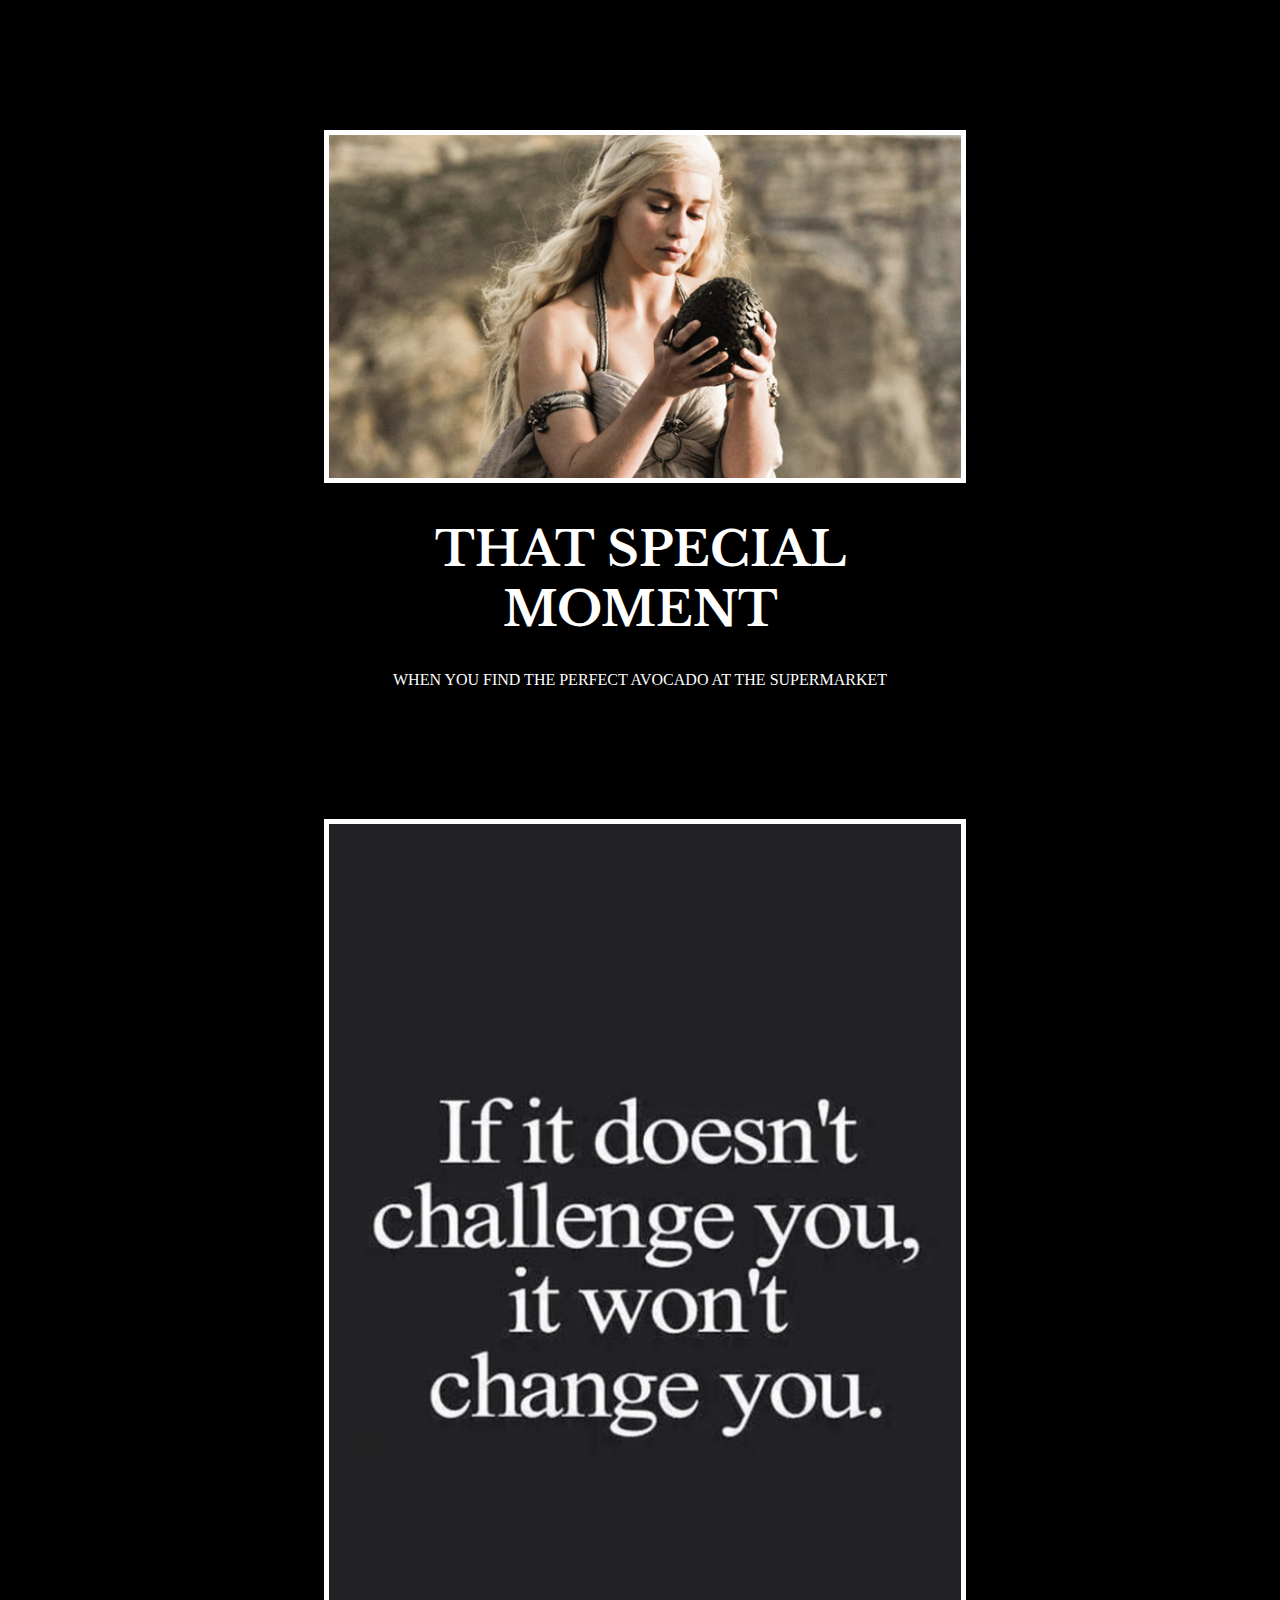
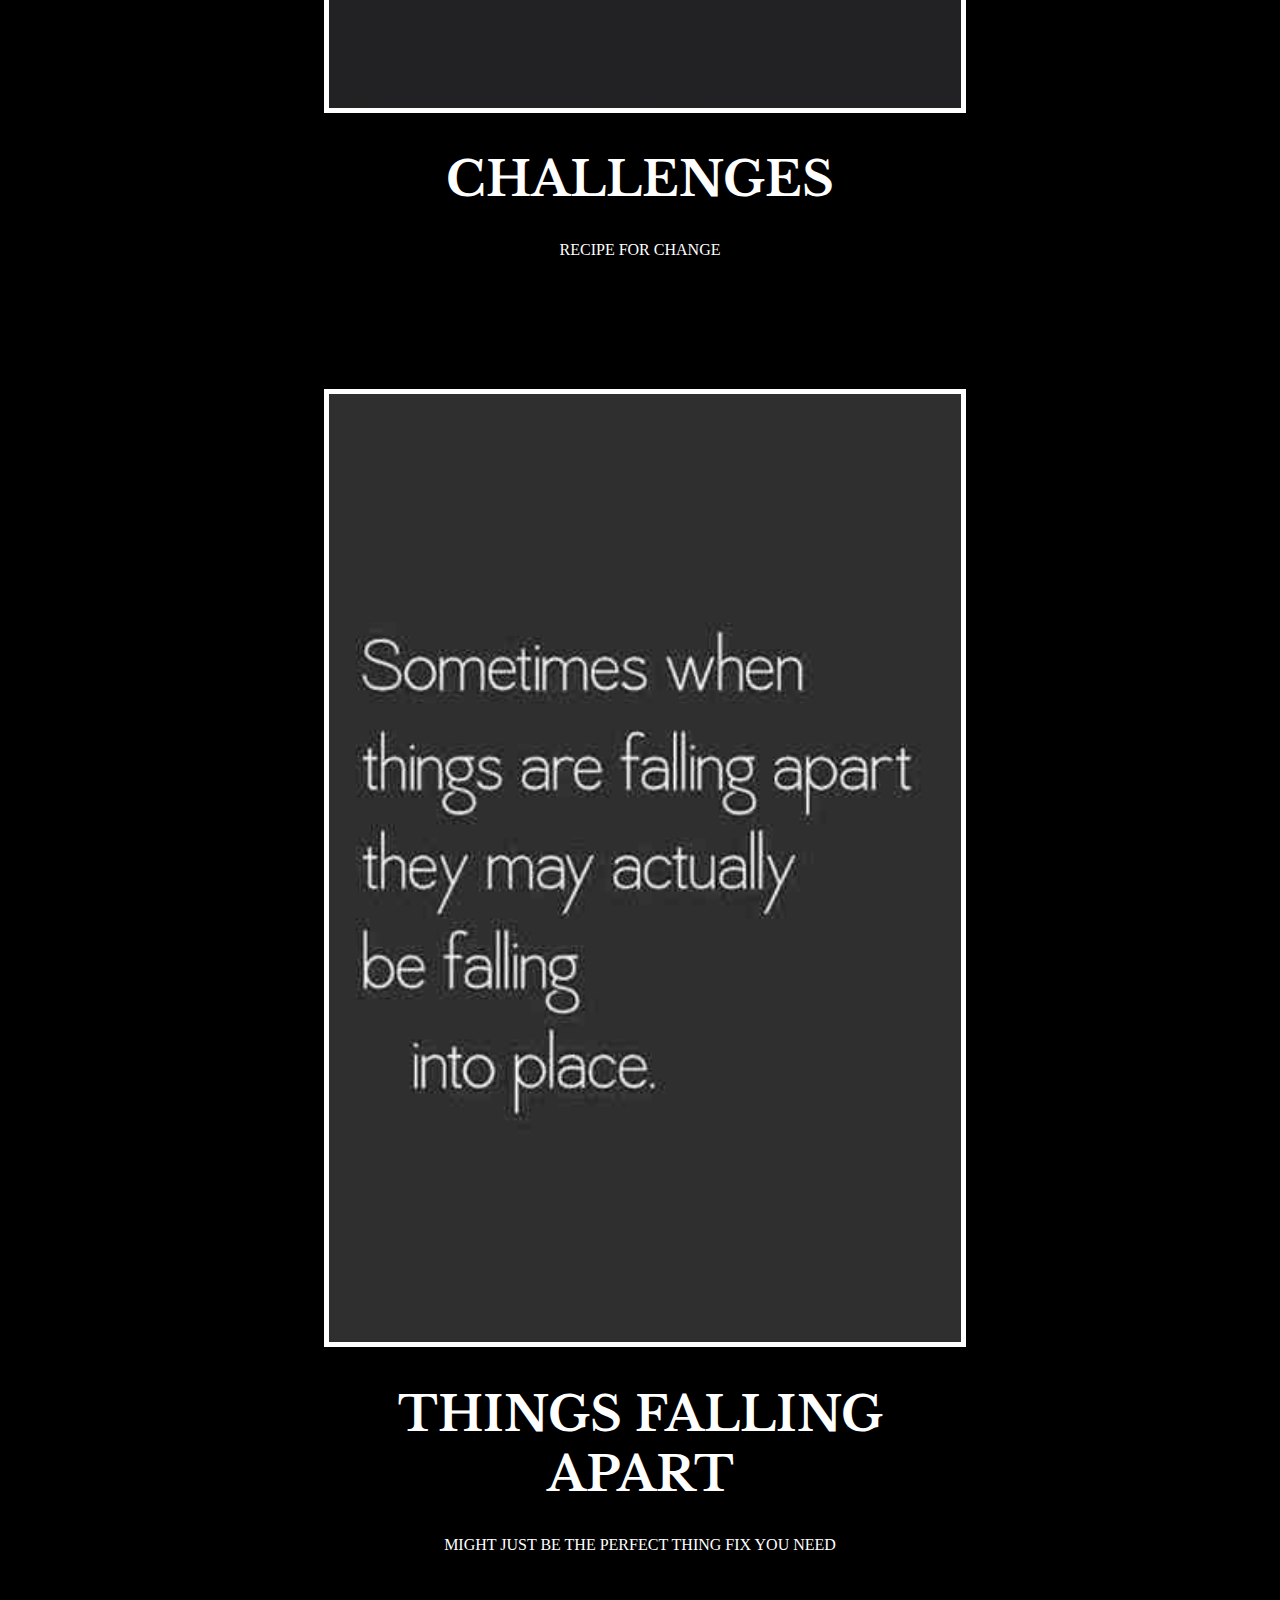
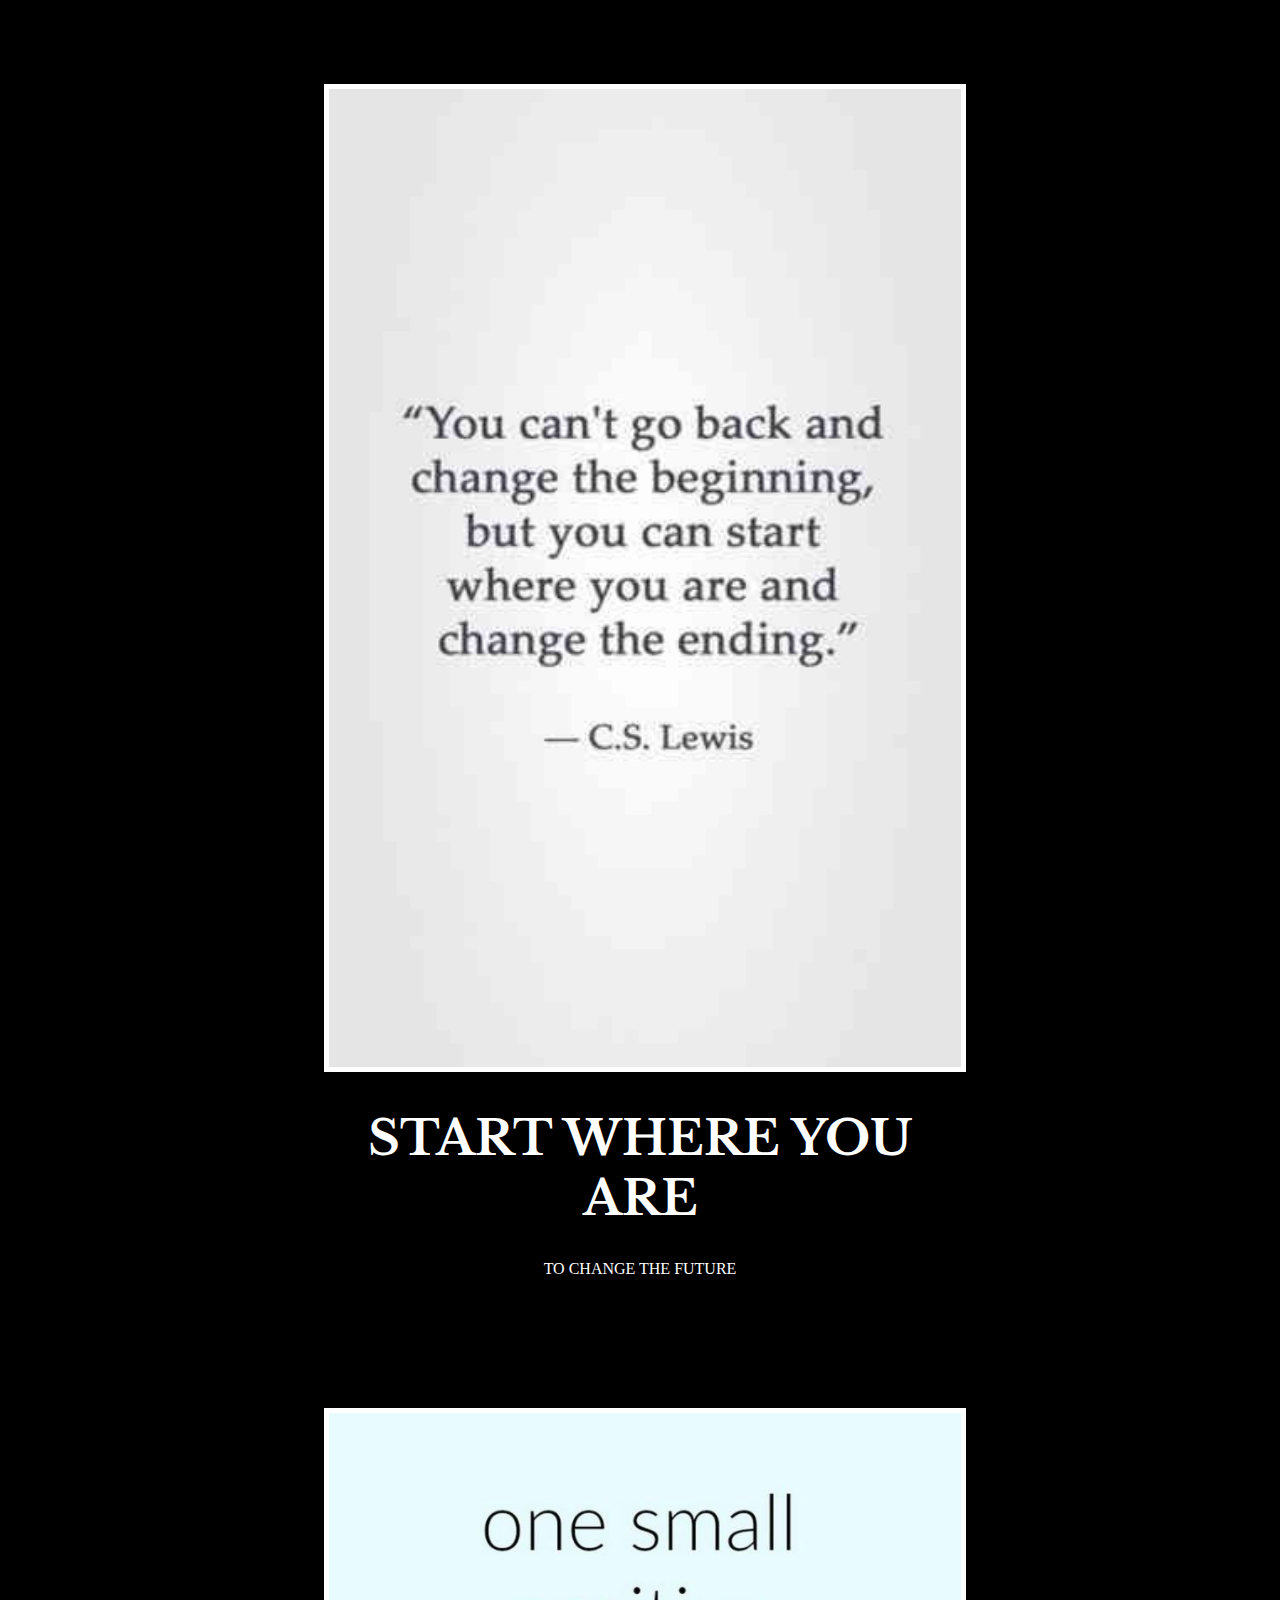
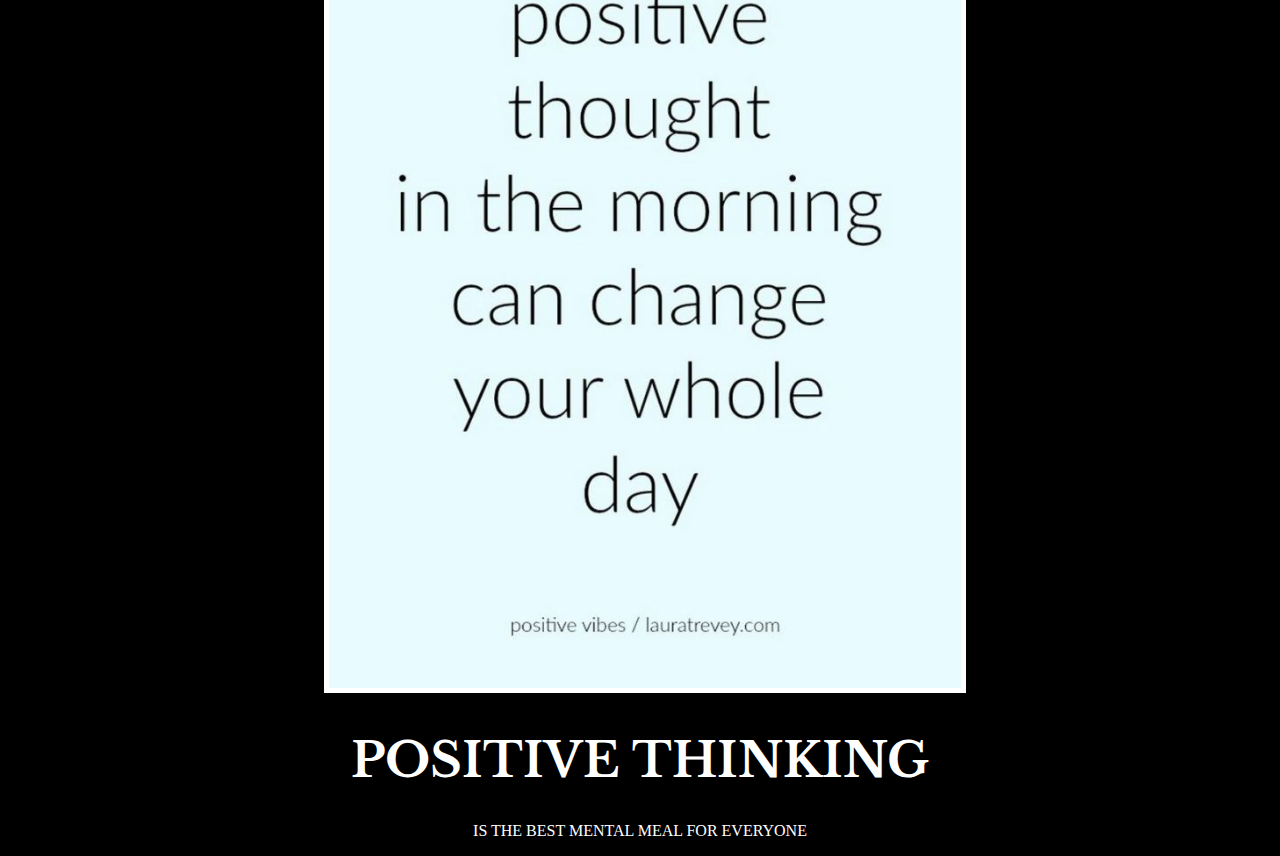
==== index.html @ 9892a537 "Update and rename memewebsite.html to index.html" ====
<!DOCTYPE html>
<html lang="en">
  <head>
    <meta charset="UTF-8">
    <title>My Motivational Meme Website</title>
    <link rel="stylesheet" href="style.css">
    <link rel="preconnect" href="https://fonts.googleapis.com">
    <link rel="preconnect" href="https://fonts.gstatic.com" crossorigin>
    <link href="https://fonts.googleapis.com/css2?family=Libre+Baskerville:ital,wght@0,400;0,700;1,400&display=swap" rel="stylesheet">
  </head>
  <body>
    <div>
      <img src="./assets/images/daenerys.jpeg", alt="Daenerys">
      <h1>
        That special moment
      </h1>
      <p>
        When you find the perfect avocado at the supermarket
      </p>
    </div>

    <div>
        <img src="./assets/images/change.jpg", alt="Challenges change you">
        <h1>
          Challenges
        </h1>
        <p>
          Recipe for change
        </p>
    </div>

    <div>
        <img src="./assets/images/falling apart.jpg", alt="Daenerys">
        <h1>
          Things Falling apart
        </h1>
        <p>
          Might just be the perfect thing fix you need
        </p>
    </div>

    <div>
        <img src="./assets/images/lewis.jpg", alt="Daenerys">
        <h1>
          Start where you are
        </h1>
        <p>
          To change the future
        </p>
    </div>

    <div>
        <img src="./assets/images/positive.jpg", alt="Daenerys">
        <h1>
          Positive thinking
        </h1>
        <p>
          Is the best mental meal for everyone
        </p>
    </div>

  </body>
</html>
---- style.css ----
body{
    background-color: black;
}
h1 {
    font-family: "Libre Baskerville", serif;
    font-size: 3rem;
    
}
img {
    border: 5px solid white;
    width: 100%;
}
p {
    text-align: center;
    color: white;
}
div {
    width: 50%;
    margin-left: 25%;
    margin-top: 130px;
    color: white;
    text-transform: uppercase;
    text-align:center;
}
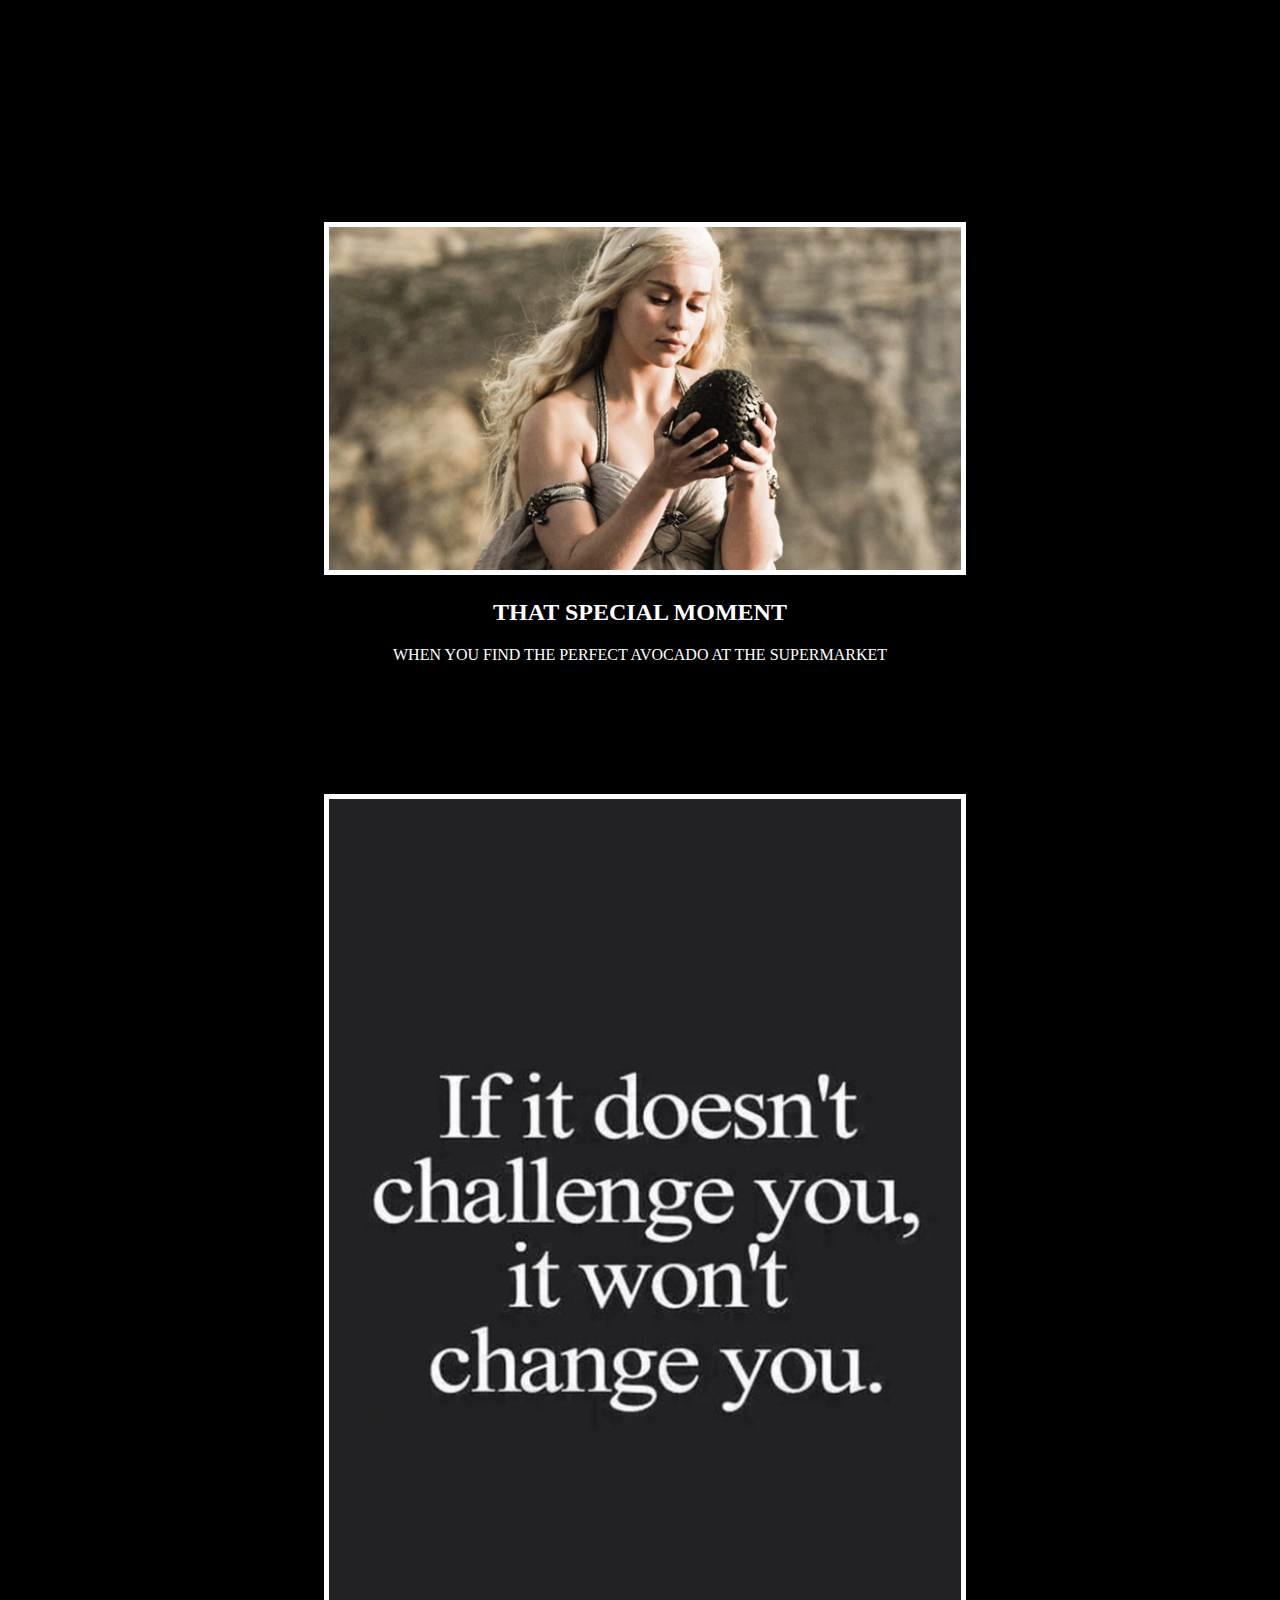
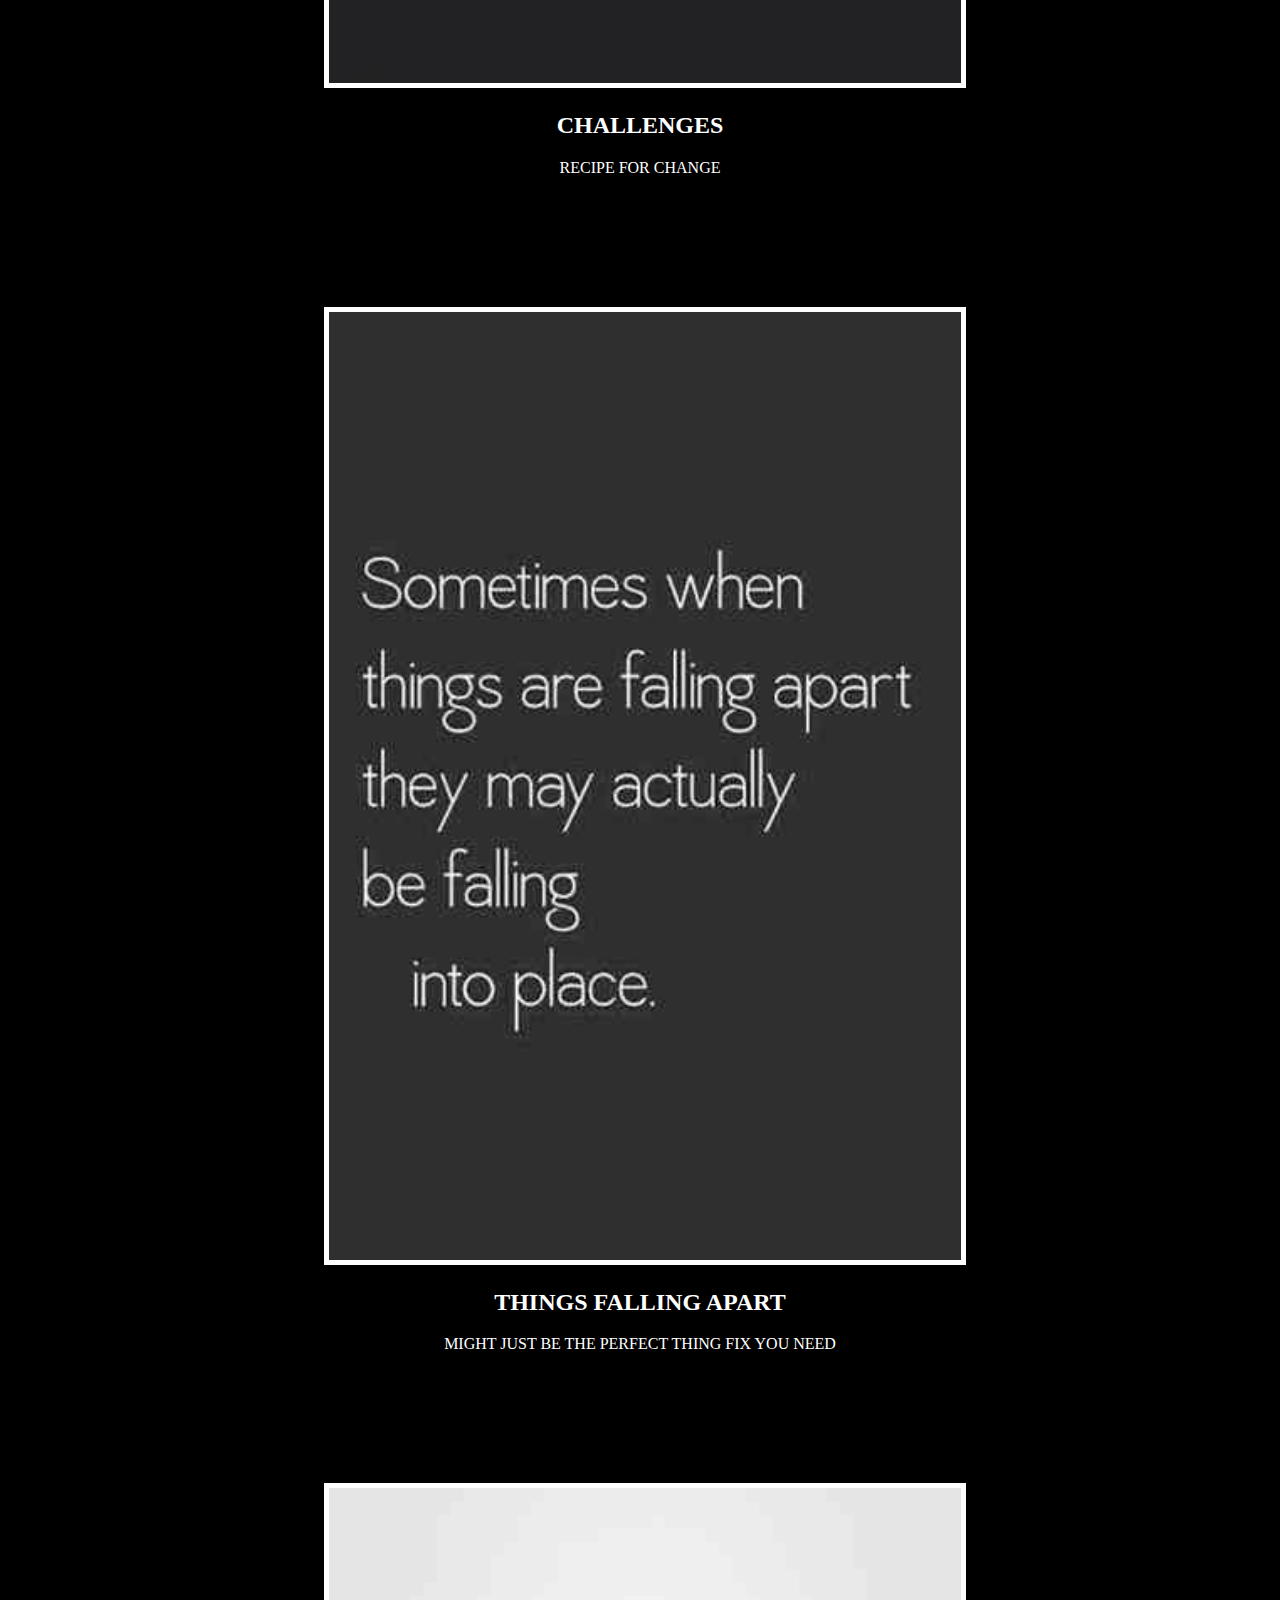
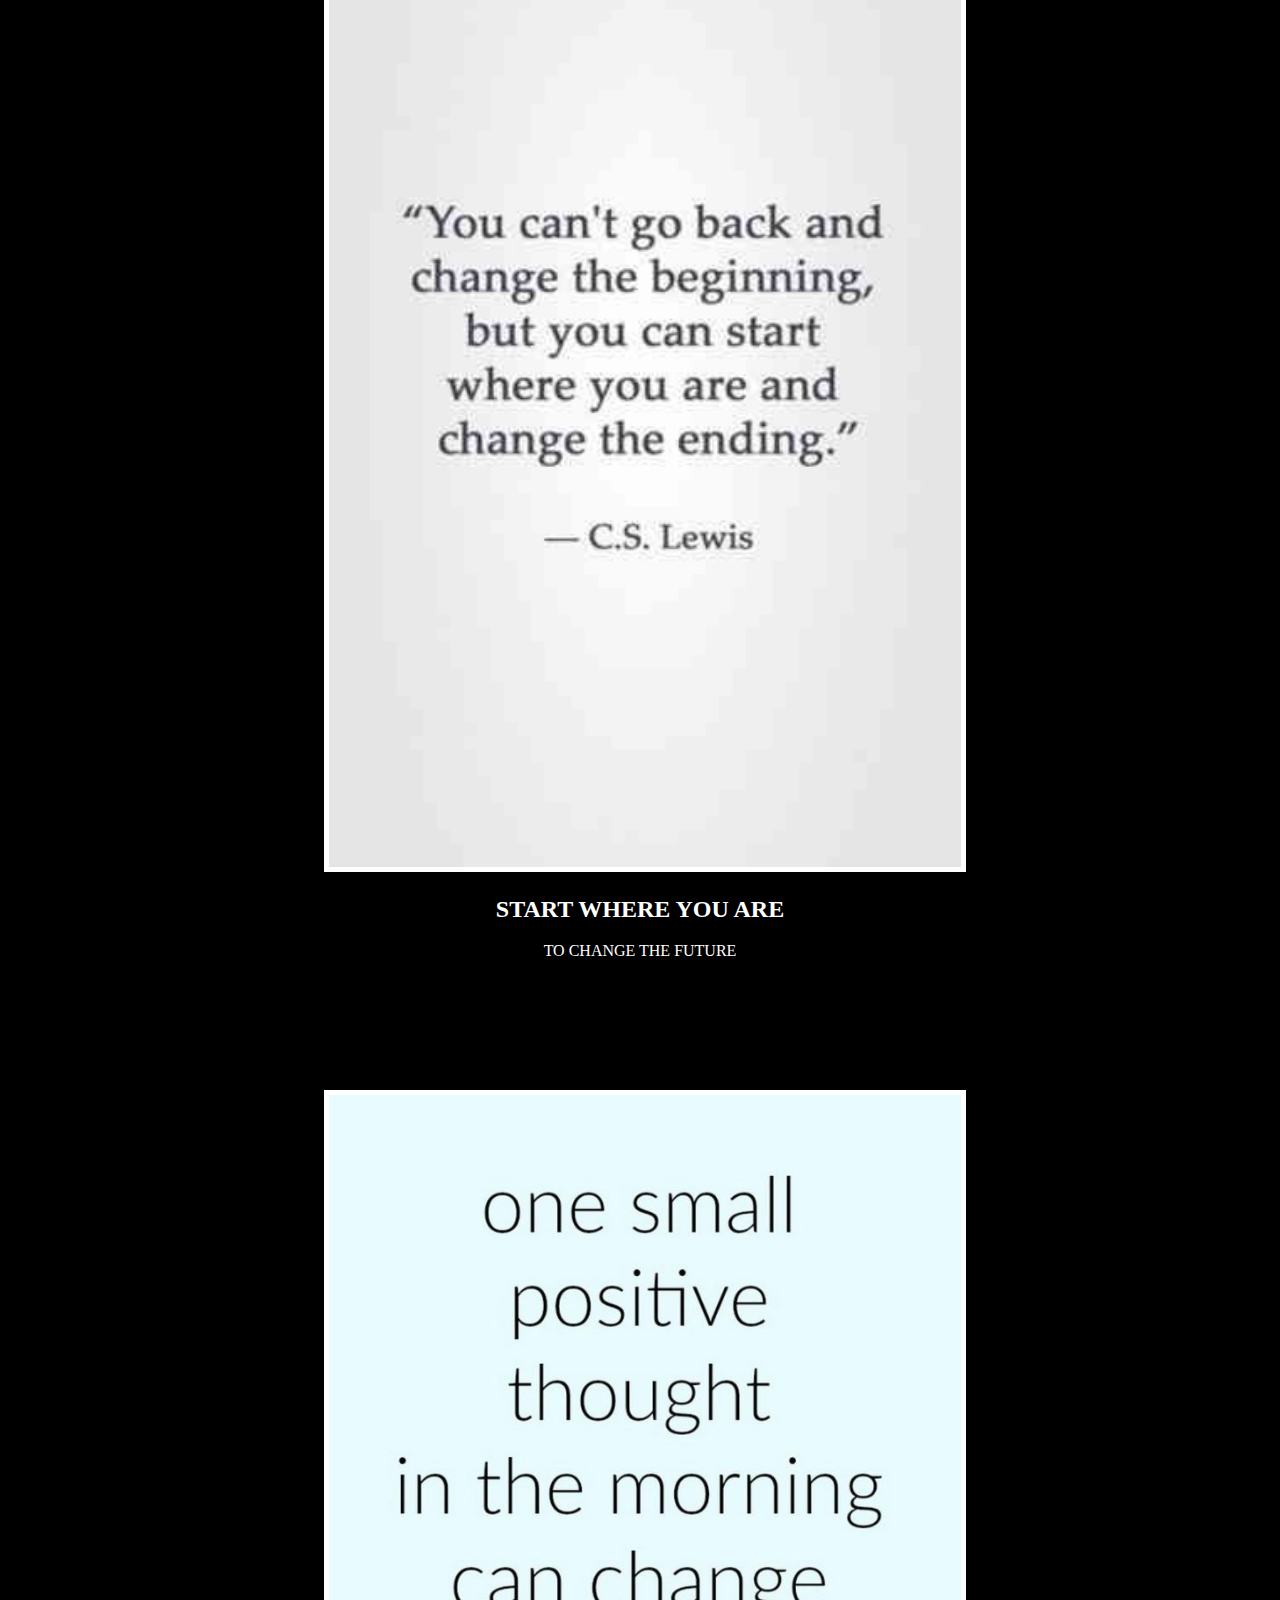
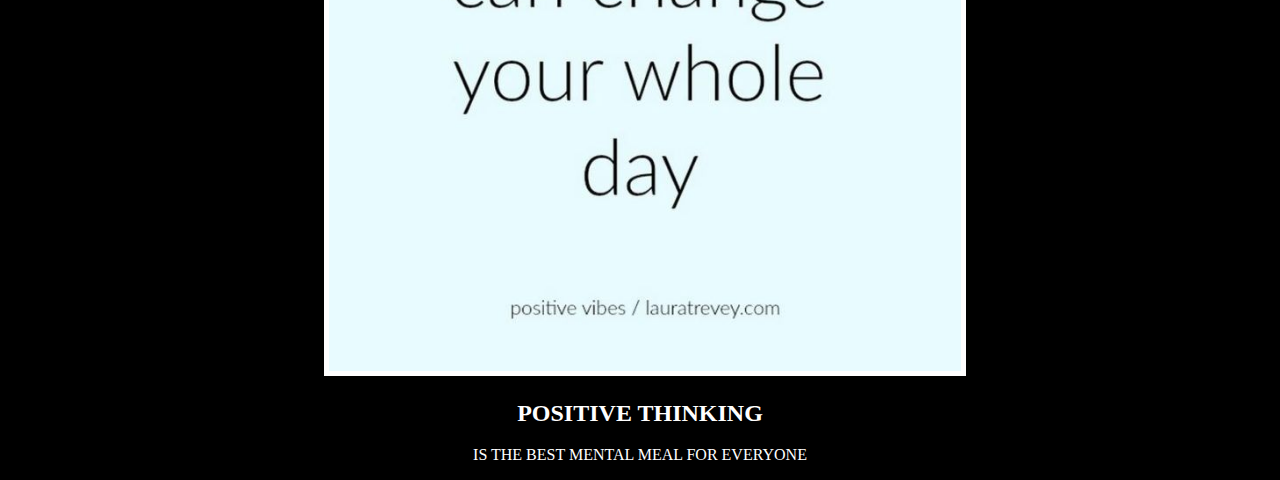
==== commit 3734a0ac: "Update index.html" ====
--- a/index.html
+++ b/index.html
@@ -9,11 +9,12 @@
     <link href="https://fonts.googleapis.com/css2?family=Libre+Baskerville:ital,wght@0,400;0,700;1,400&display=swap" rel="stylesheet">
   </head>
   <body>
+    <h1>best motivational memes</h1>
     <div>
       <img src="./assets/images/daenerys.jpeg", alt="Daenerys">
-      <h1>
+      <h2>
         That special moment
-      </h1>
+      </h2>
       <p>
         When you find the perfect avocado at the supermarket
       </p>
@@ -21,9 +22,9 @@
 
     <div>
         <img src="./assets/images/change.jpg", alt="Challenges change you">
-        <h1>
+        <h2>
           Challenges
-        </h1>
+        </h2>
         <p>
           Recipe for change
         </p>
@@ -31,9 +32,9 @@
 
     <div>
         <img src="./assets/images/falling apart.jpg", alt="Daenerys">
-        <h1>
+        <h2>
           Things Falling apart
-        </h1>
+        </h2>
         <p>
           Might just be the perfect thing fix you need
         </p>
@@ -41,9 +42,9 @@
 
     <div>
         <img src="./assets/images/lewis.jpg", alt="Daenerys">
-        <h1>
+        <h2>
           Start where you are
-        </h1>
+        </h2>
         <p>
           To change the future
         </p>
@@ -51,9 +52,9 @@
 
     <div>
         <img src="./assets/images/positive.jpg", alt="Daenerys">
-        <h1>
+        <h2>
           Positive thinking
-        </h1>
+        </h2>
         <p>
           Is the best mental meal for everyone
         </p>
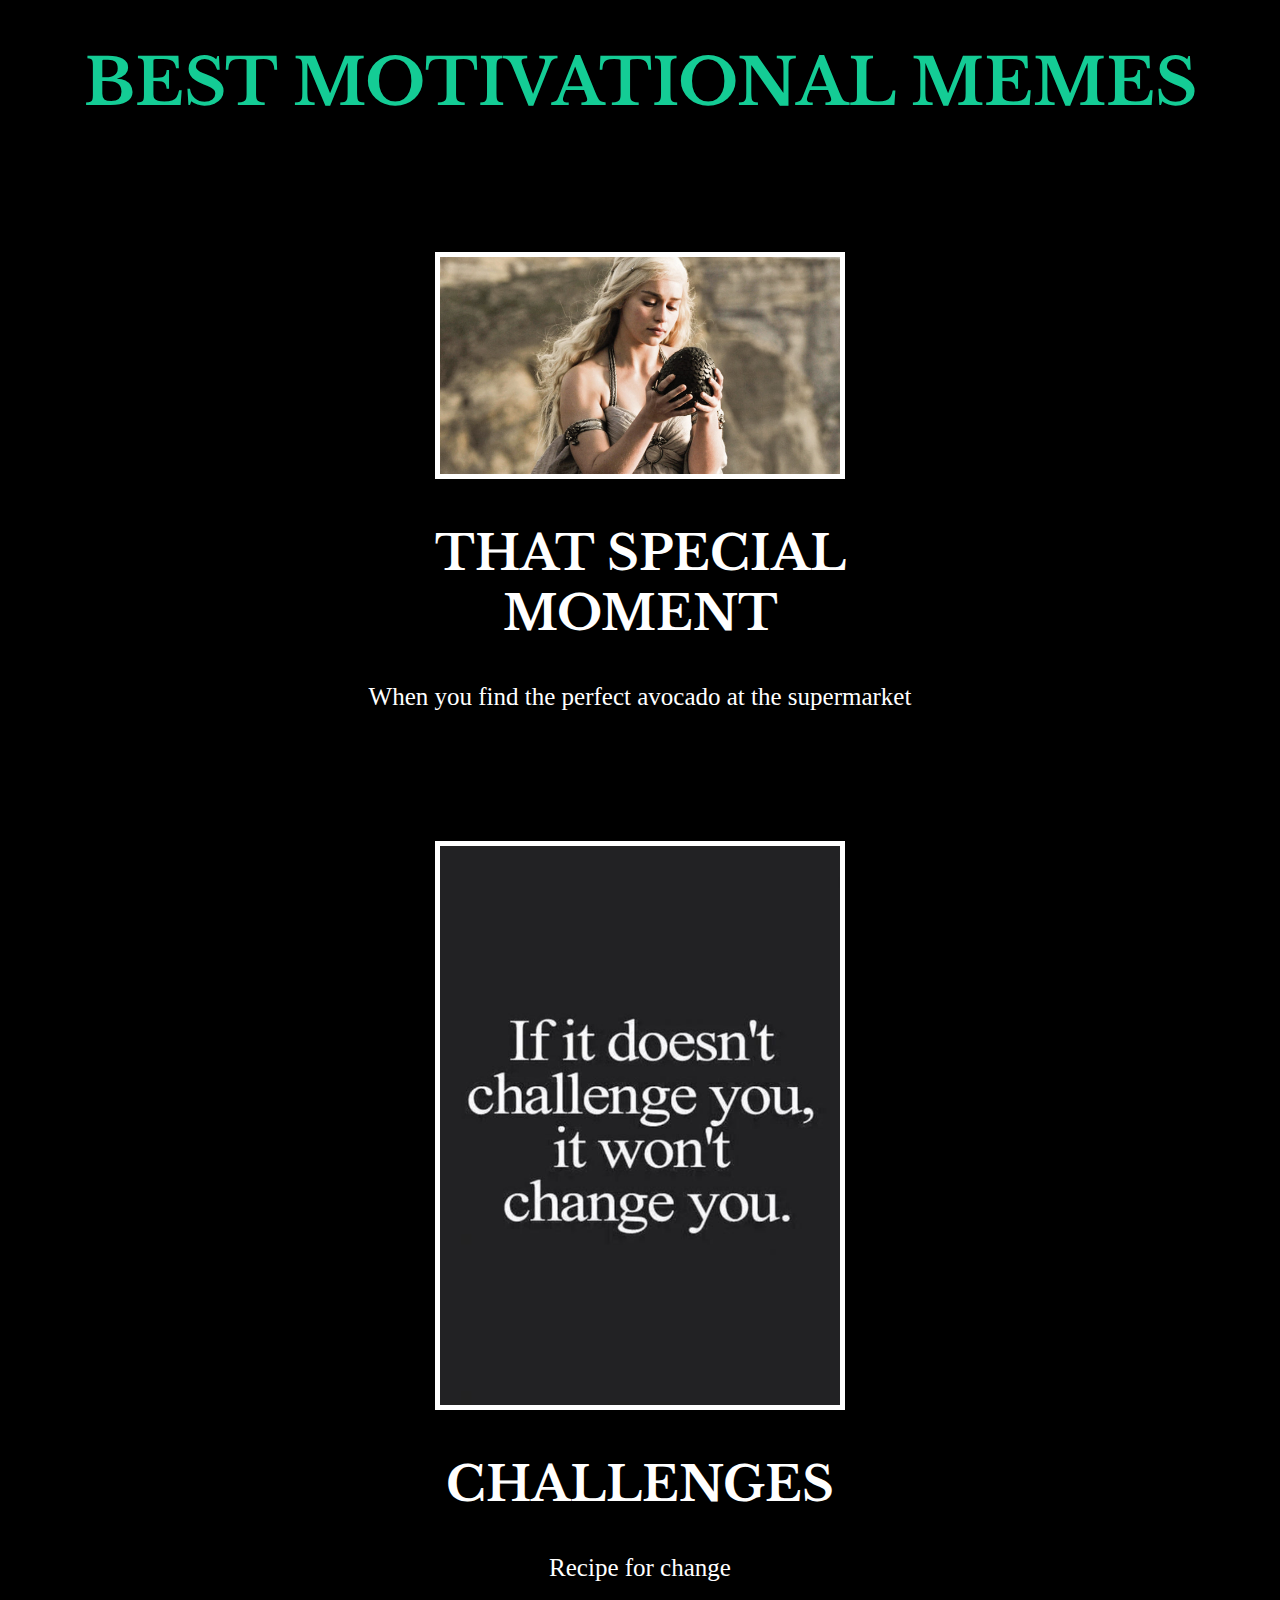
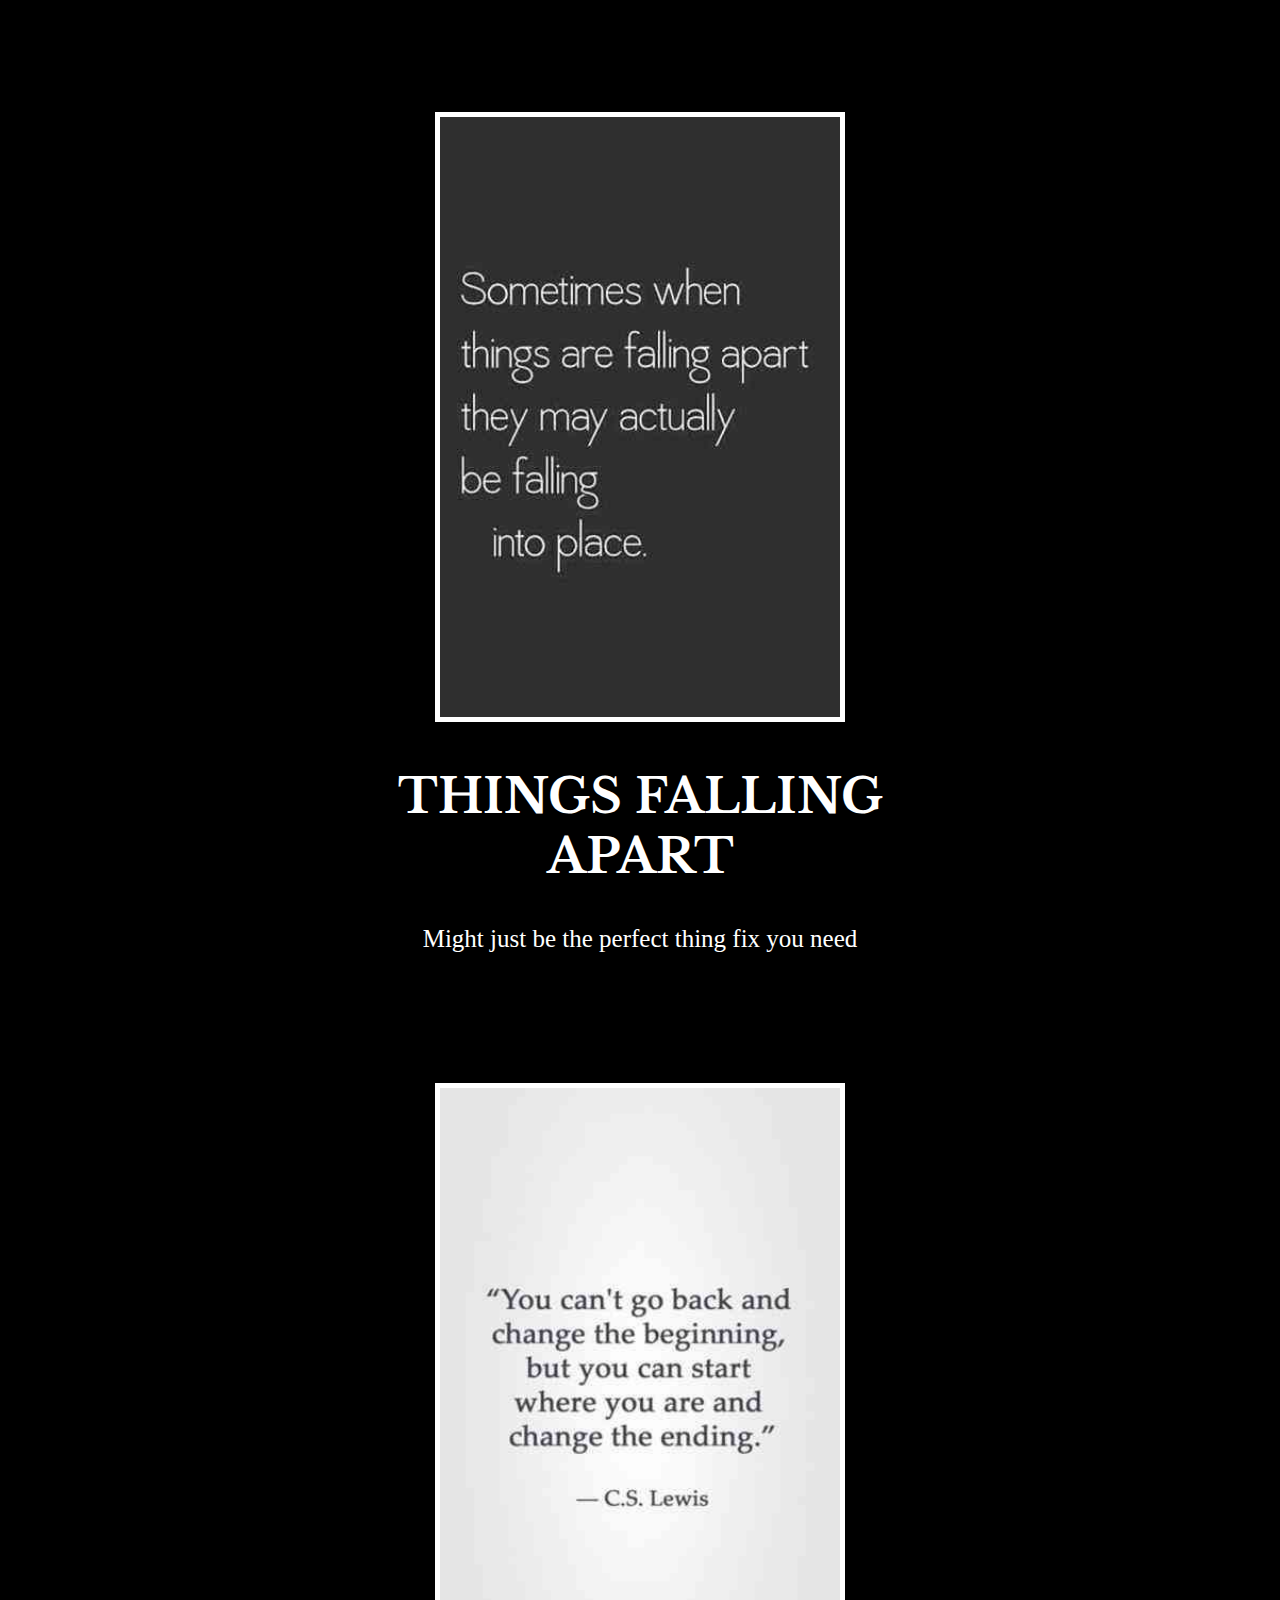
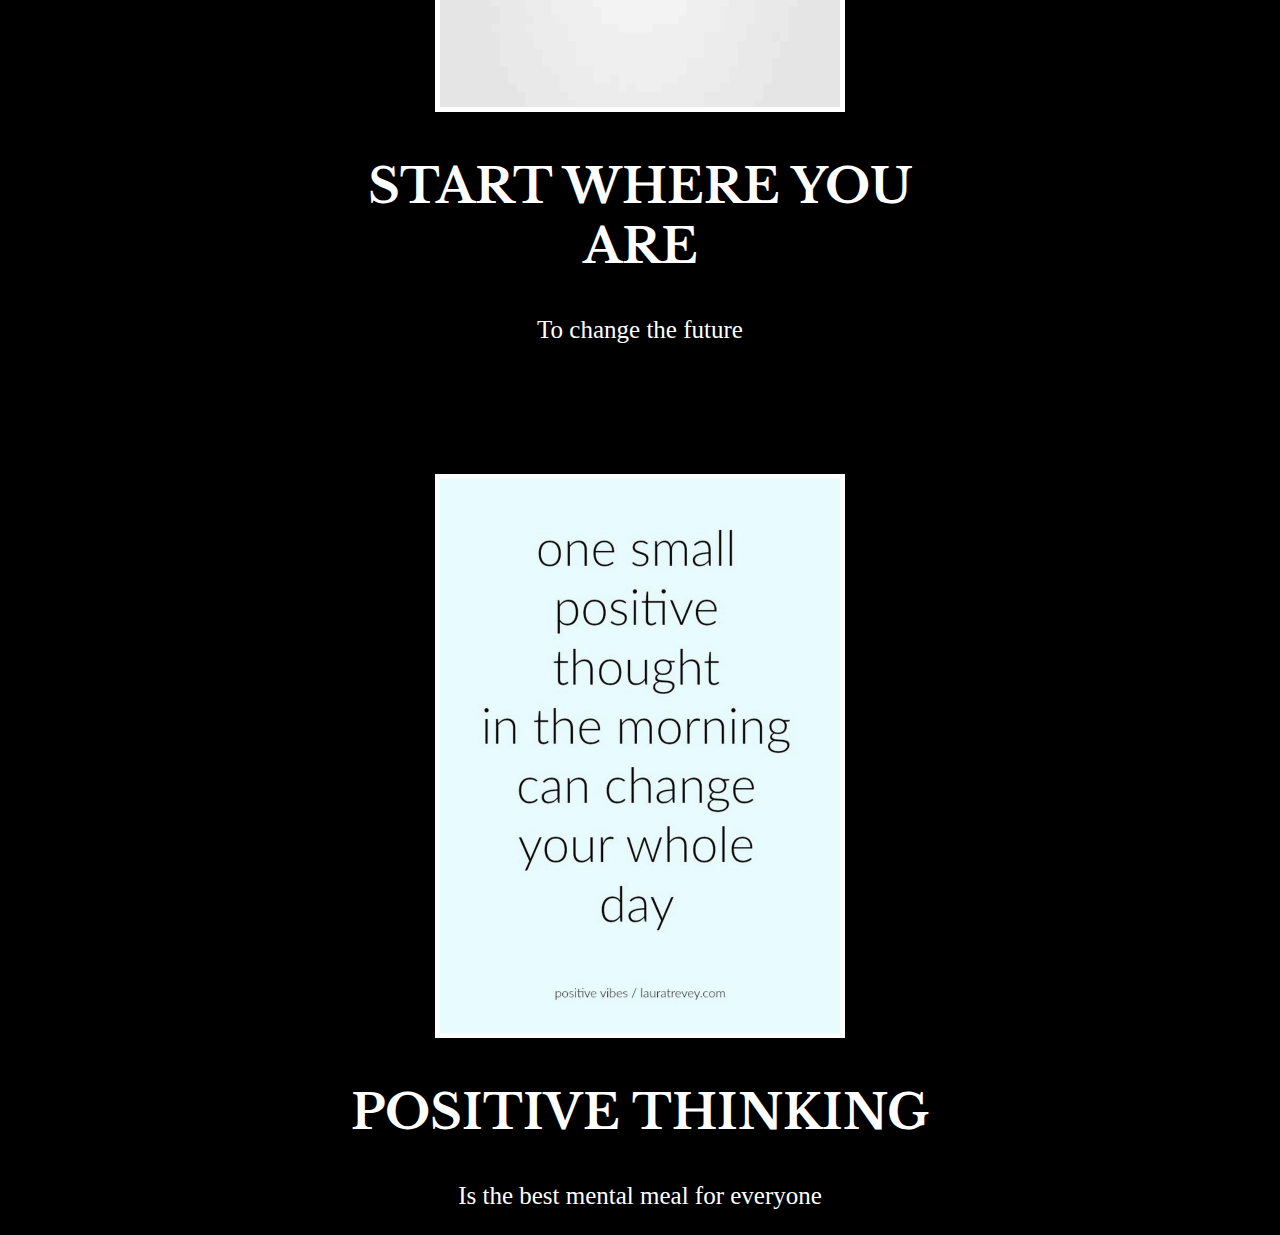
==== commit 446b091f: "Update index.html" ====
--- a/index.html
+++ b/index.html
@@ -3,7 +3,7 @@
   <head>
     <meta charset="UTF-8">
     <title>My Motivational Meme Website</title>
-    <link rel="stylesheet" href="style.css">
+    <link rel="stylesheet" href="web.css">
     <link rel="preconnect" href="https://fonts.googleapis.com">
     <link rel="preconnect" href="https://fonts.gstatic.com" crossorigin>
     <link href="https://fonts.googleapis.com/css2?family=Libre+Baskerville:ital,wght@0,400;0,700;1,400&display=swap" rel="stylesheet">
--- a/web.css
+++ b/web.css
@@ -0,0 +1,34 @@
+body{
+    background-color: black;
+}
+h1 {
+    font-family: "Libre Baskerville", serif;
+    font-size: 4rem;
+    text-align:center;
+    color: rgb(20, 204, 149);
+    text-transform: uppercase;
+}
+
+h2 {
+    font-family: "Libre Baskerville", serif;
+    font-size: 3rem;
+    text-transform: uppercase;
+    
+}
+img {
+    border: 5px solid white;
+    width: 400px;
+}
+p {
+    text-align: center;
+    color: white;
+    font-size: 25px;
+}
+div {
+    width: 50%;
+    margin-left: 25%;
+    margin-top: 130px;
+    color: white;
+    text-align:center;
+    position:sticky;
+}
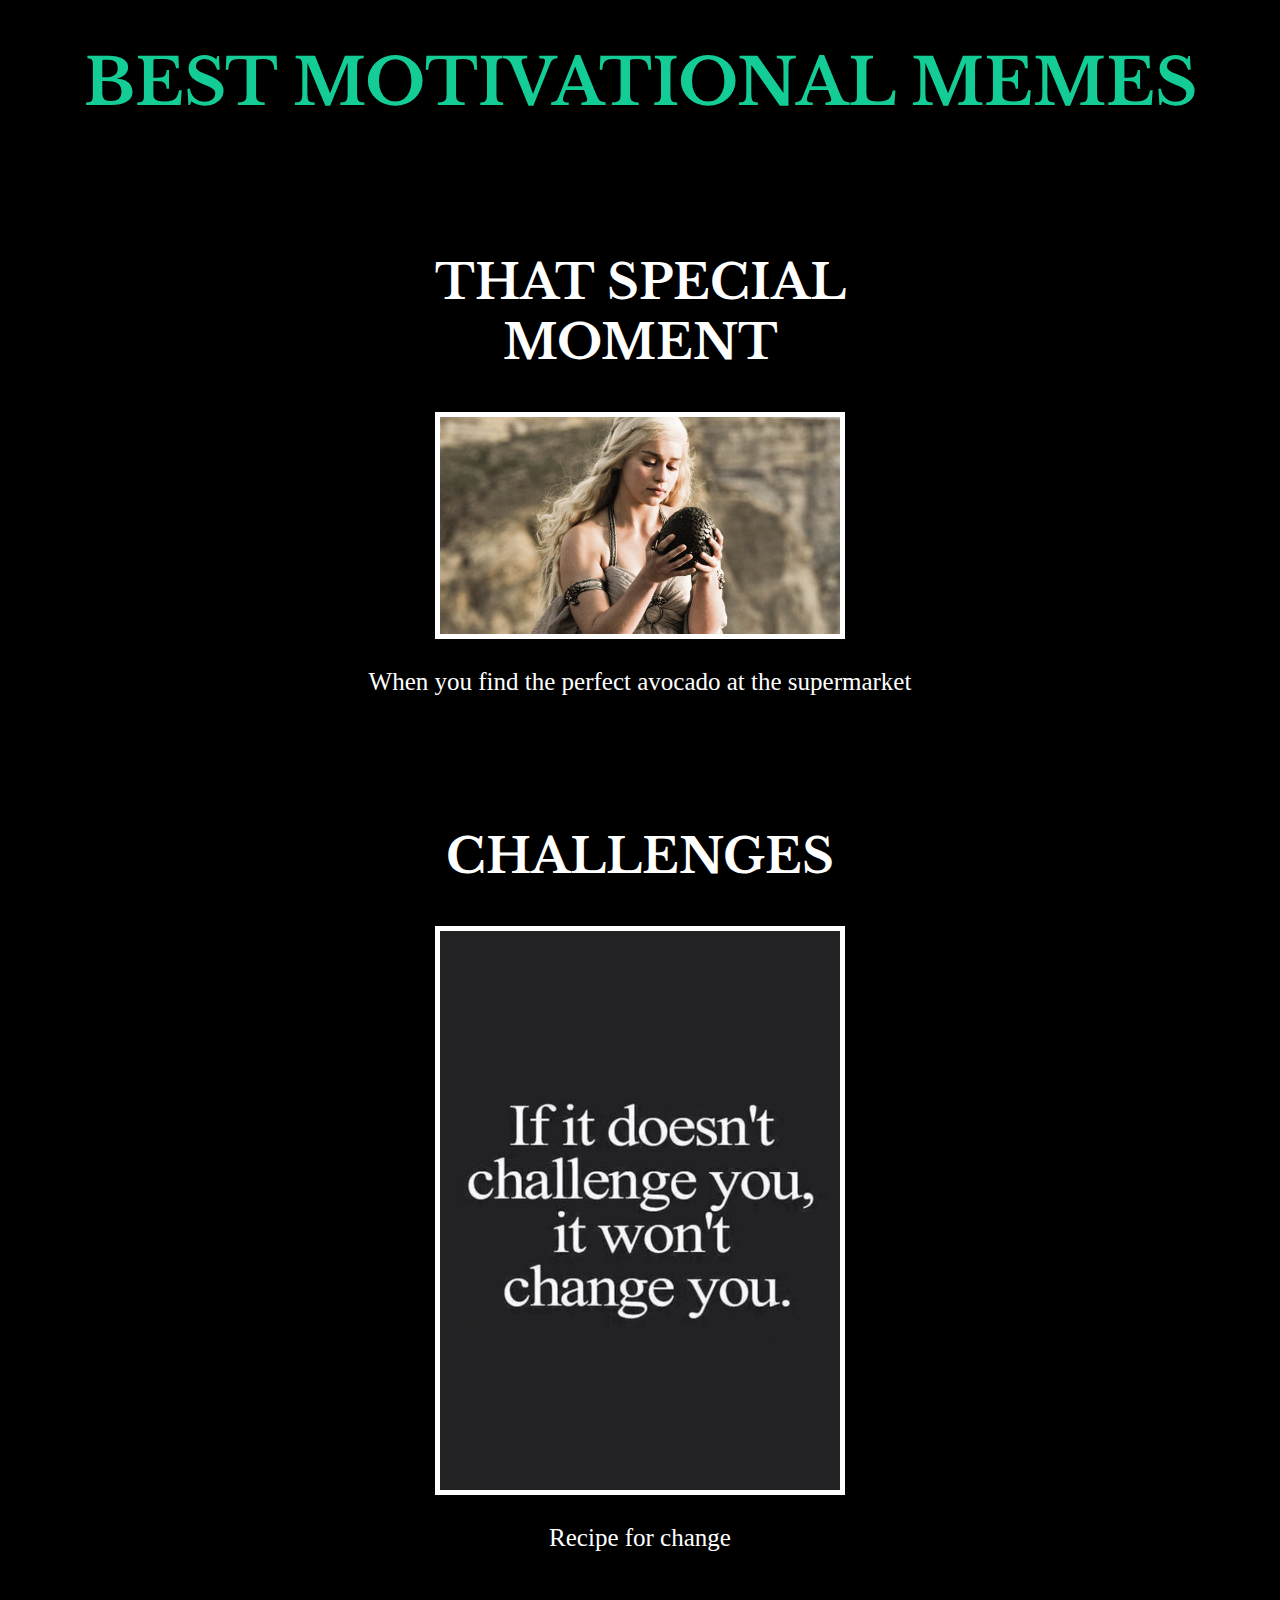
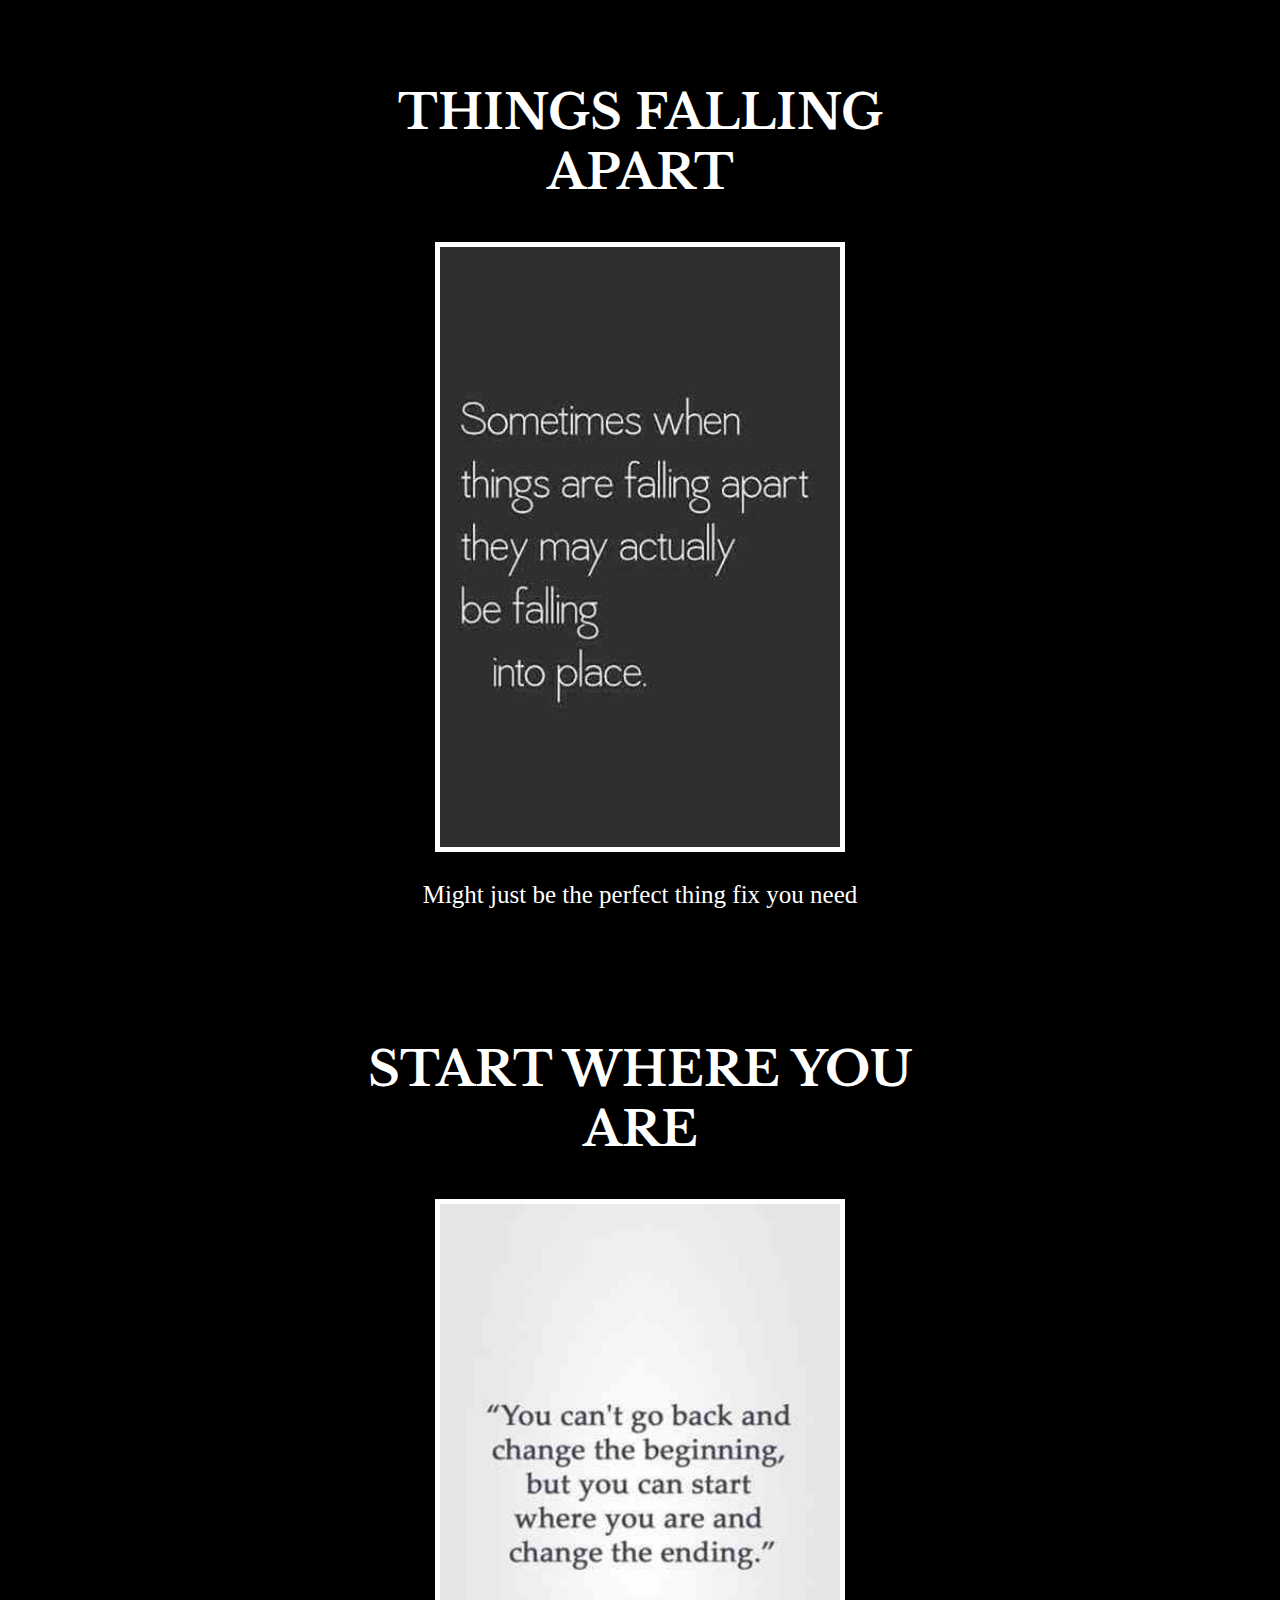
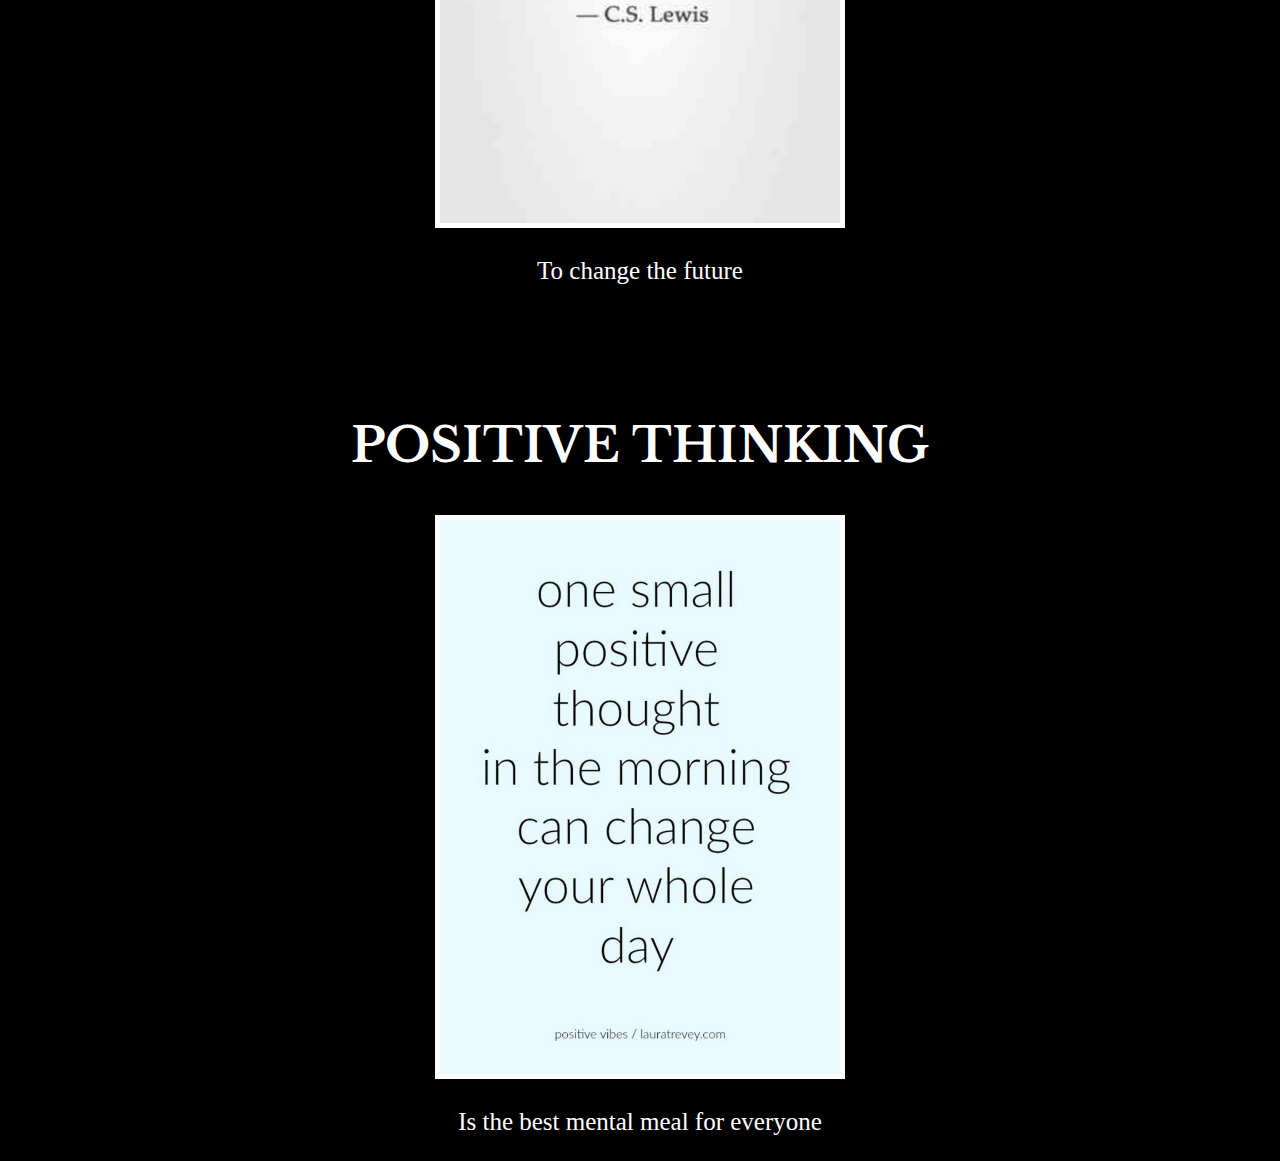
==== commit a6db0e00: "Update index.html" ====
--- a/index.html
+++ b/index.html
@@ -11,53 +11,53 @@
   <body>
     <h1>best motivational memes</h1>
     <div>
-      <img src="./assets/images/daenerys.jpeg", alt="Daenerys">
       <h2>
         That special moment
       </h2>
+      <img src="./assets/images/daenerys.jpeg", alt="Daenerys">
       <p>
         When you find the perfect avocado at the supermarket
       </p>
     </div>
 
     <div>
-        <img src="./assets/images/change.jpg", alt="Challenges change you">
-        <h2>
-          Challenges
-        </h2>
-        <p>
-          Recipe for change
-        </p>
+      <h2>
+        Challenges
+      </h2>
+      <img src="./assets/images/change.jpg", alt="Challenges change you">
+      <p>
+        Recipe for change
+      </p>
     </div>
 
     <div>
-        <img src="./assets/images/falling apart.jpg", alt="Daenerys">
-        <h2>
-          Things Falling apart
-        </h2>
-        <p>
-          Might just be the perfect thing fix you need
-        </p>
+      <h2>
+        Things Falling apart
+      </h2>
+      <img src="./assets/images/falling apart.jpg", alt="Daenerys"> 
+      <p>
+        Might just be the perfect thing fix you need
+      </p>
     </div>
 
     <div>
-        <img src="./assets/images/lewis.jpg", alt="Daenerys">
-        <h2>
-          Start where you are
-        </h2>
-        <p>
-          To change the future
-        </p>
+      <h2>
+        Start where you are
+      </h2>
+      <img src="./assets/images/lewis.jpg", alt="Daenerys">  
+      <p>
+        To change the future
+      </p>
     </div>
 
     <div>
-        <img src="./assets/images/positive.jpg", alt="Daenerys">
-        <h2>
-          Positive thinking
-        </h2>
-        <p>
-          Is the best mental meal for everyone
-        </p>
+      <h2>
+        Positive thinking
+      </h2>
+      <img src="./assets/images/positive.jpg", alt="Daenerys">
+      <p>
+        Is the best mental meal for everyone
+      </p>
     </div>
 
   </body>
